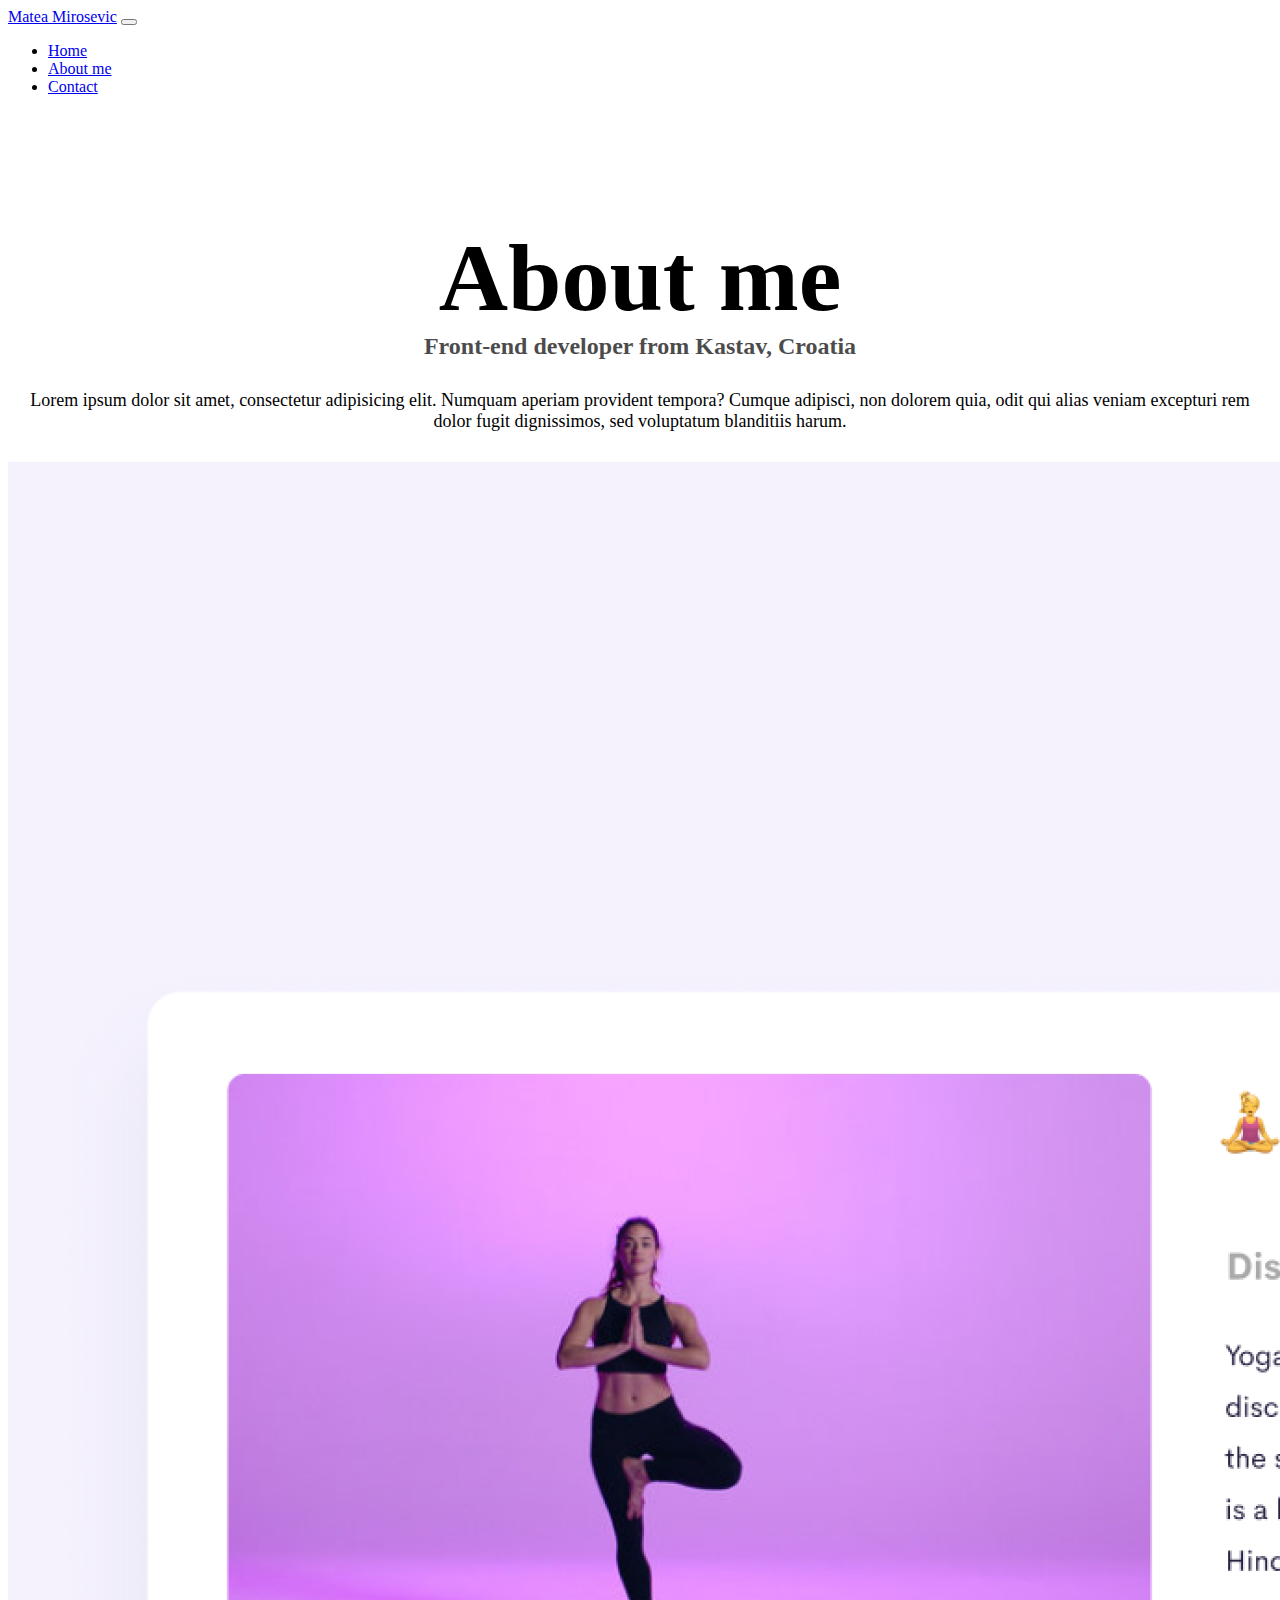
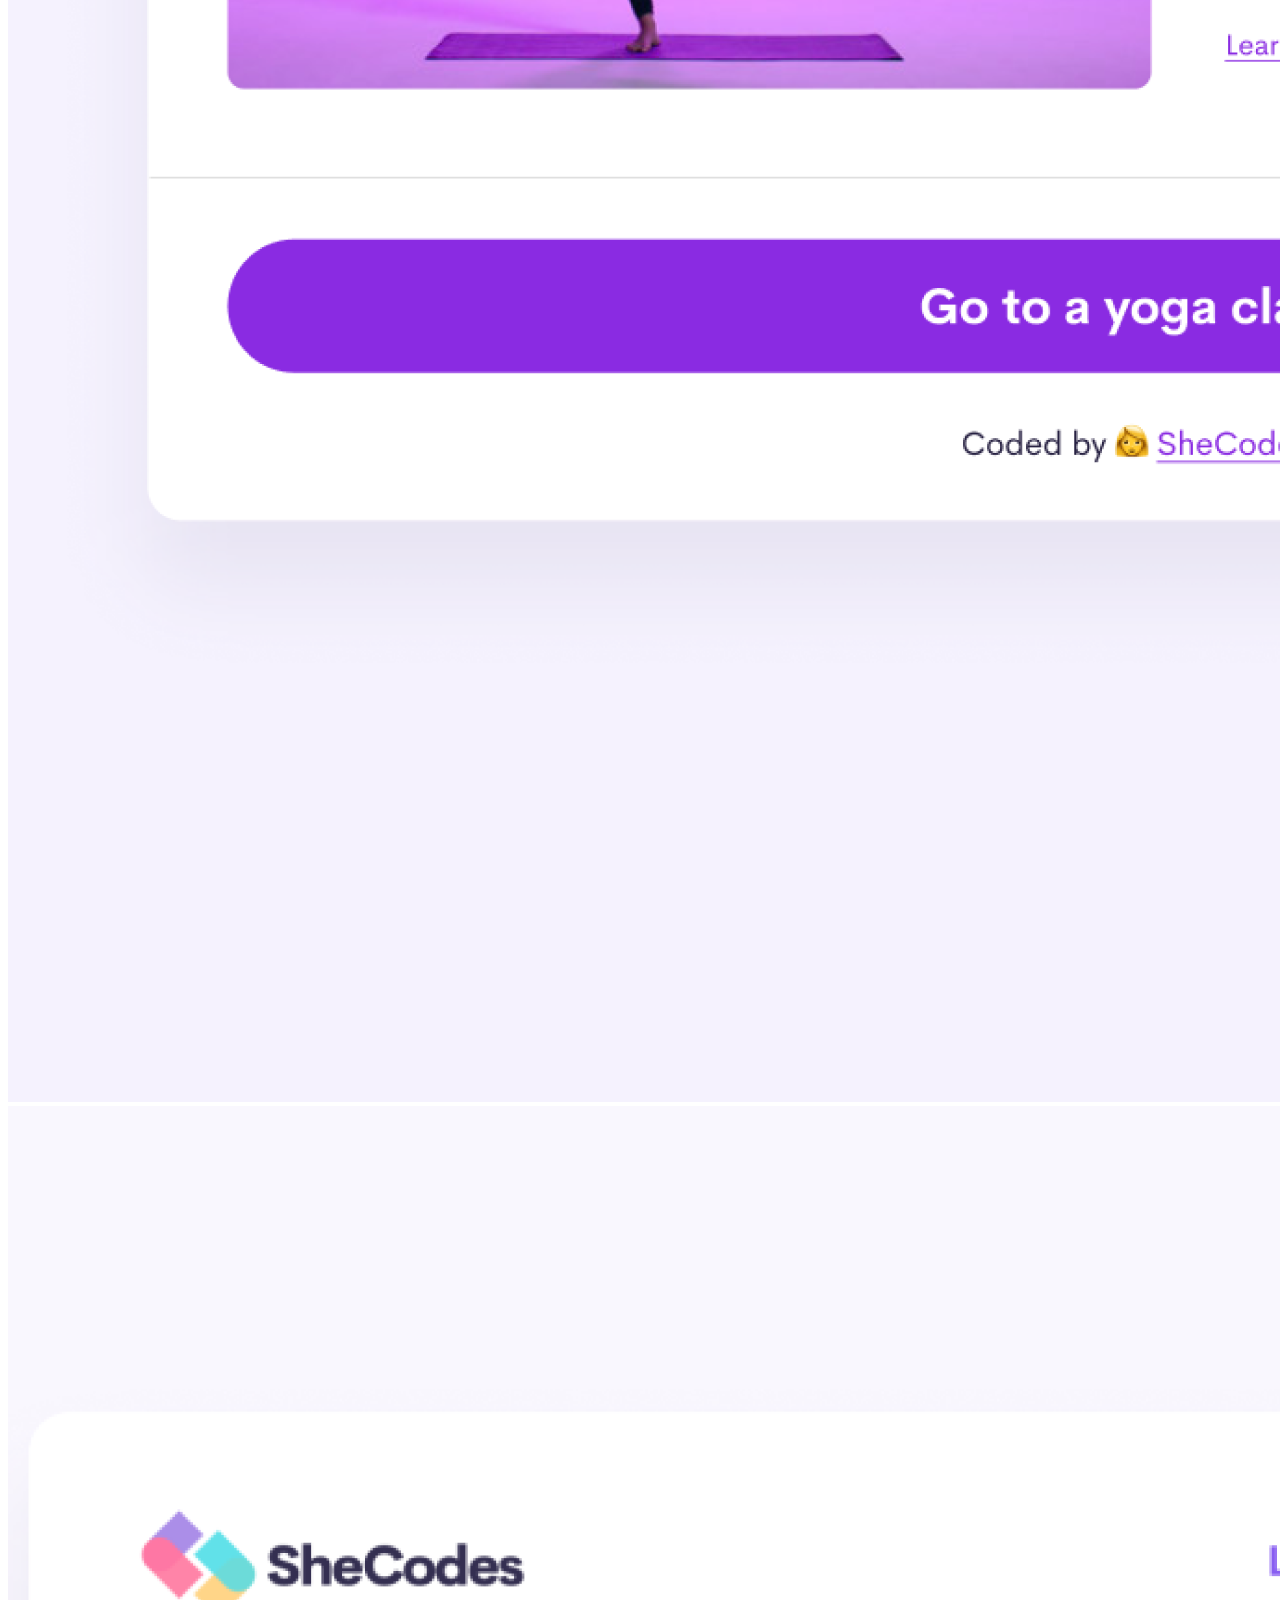
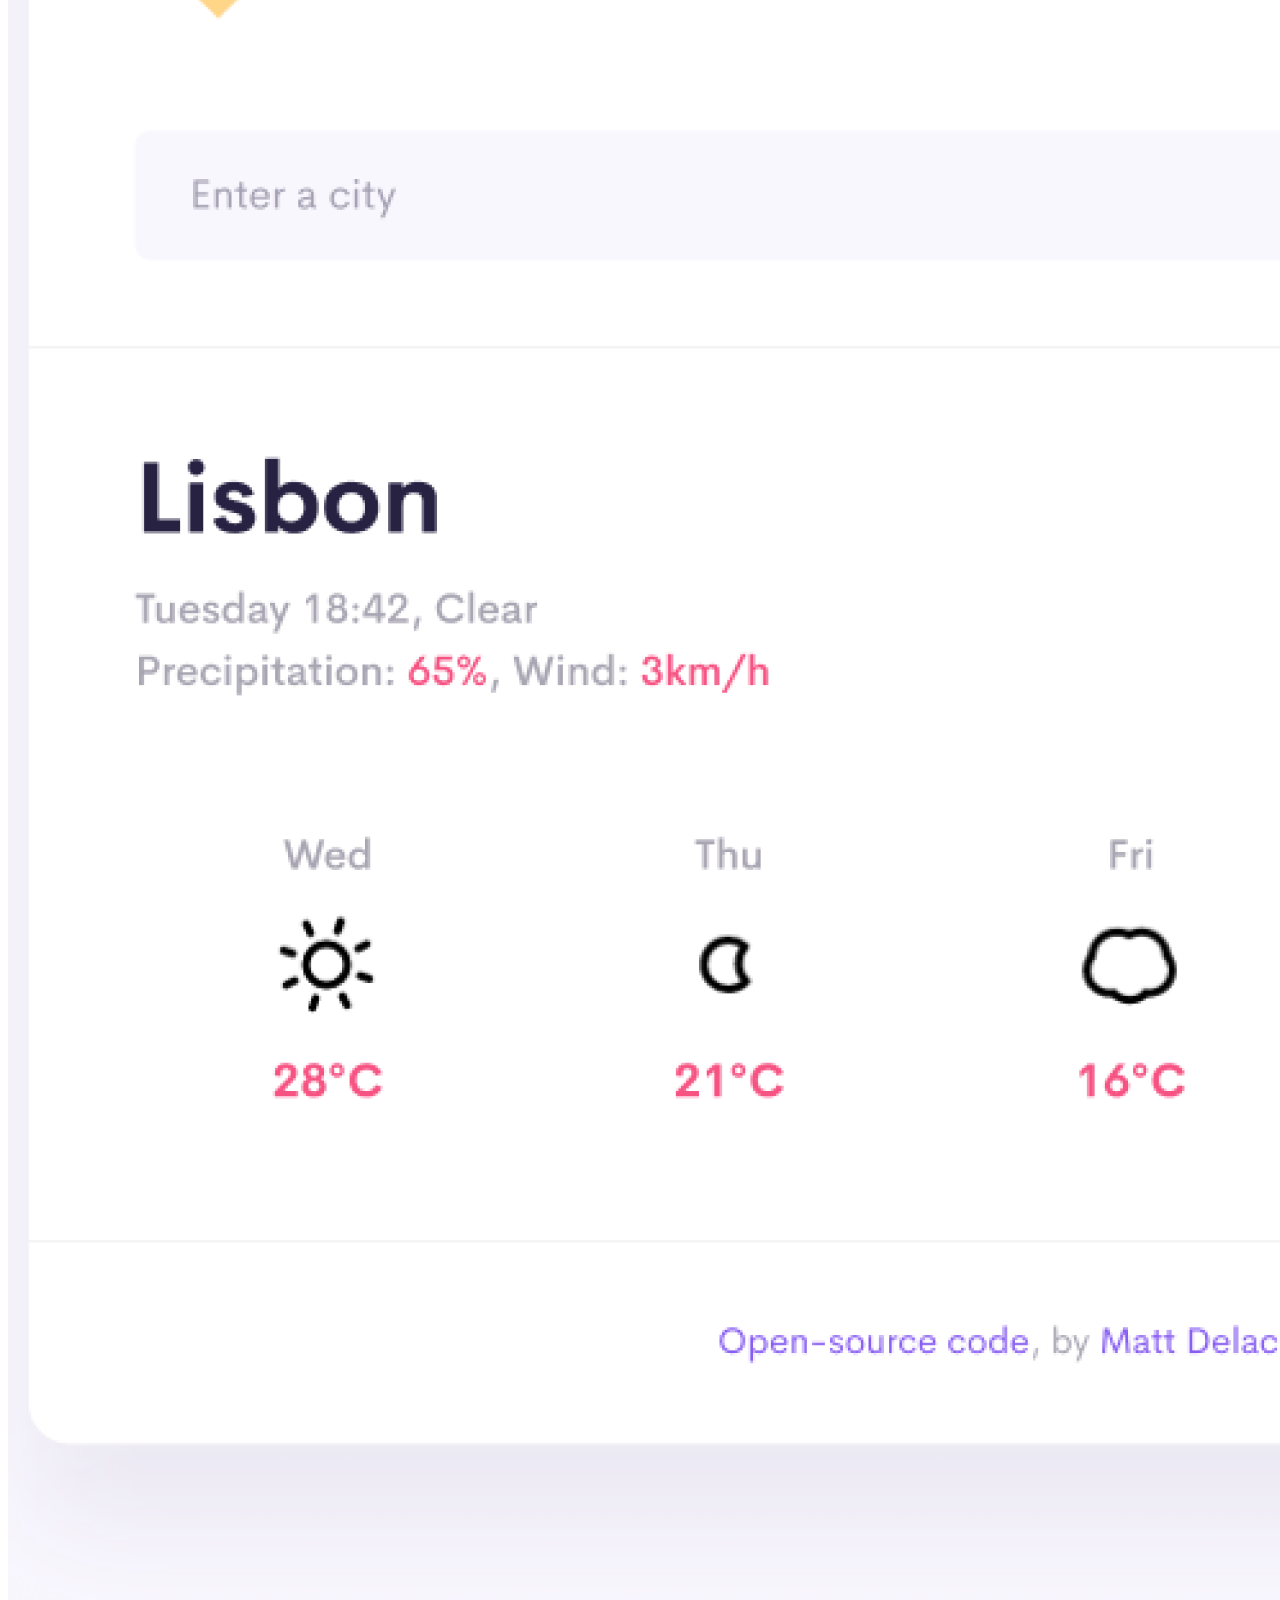
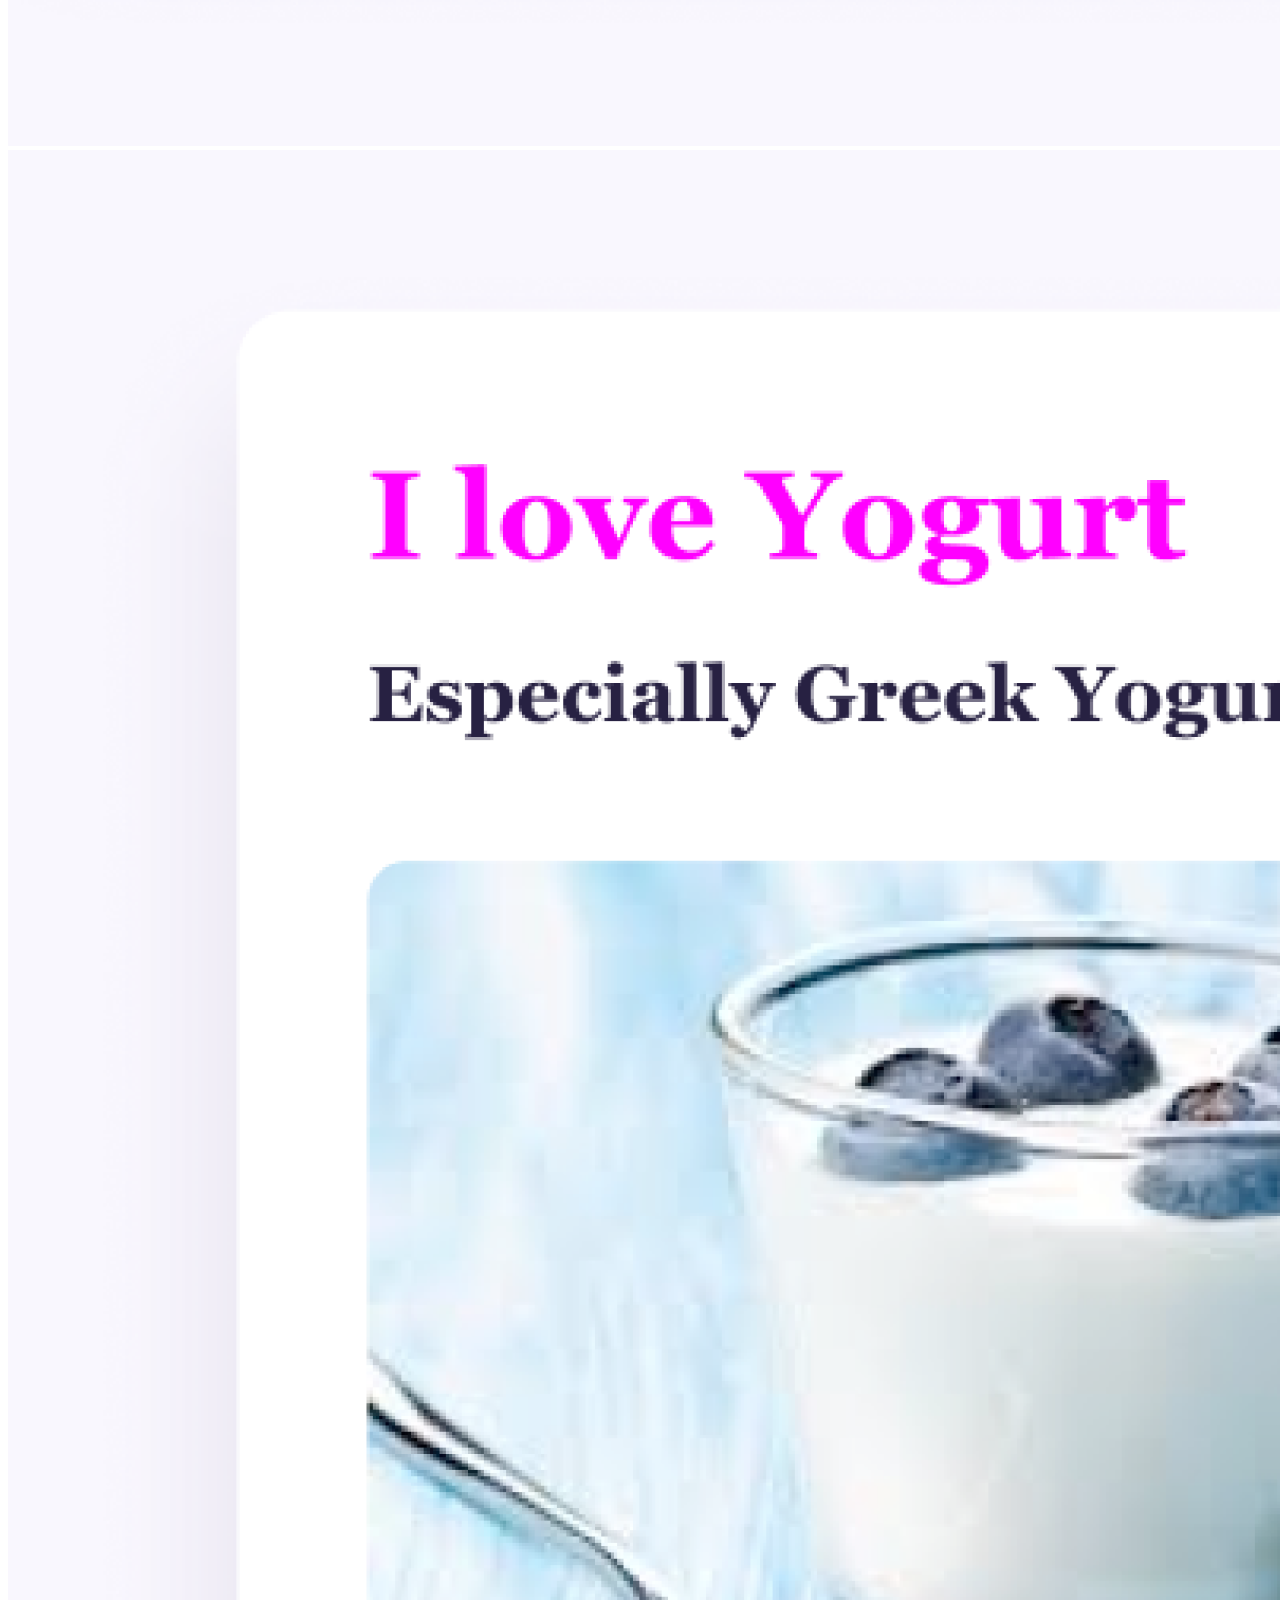
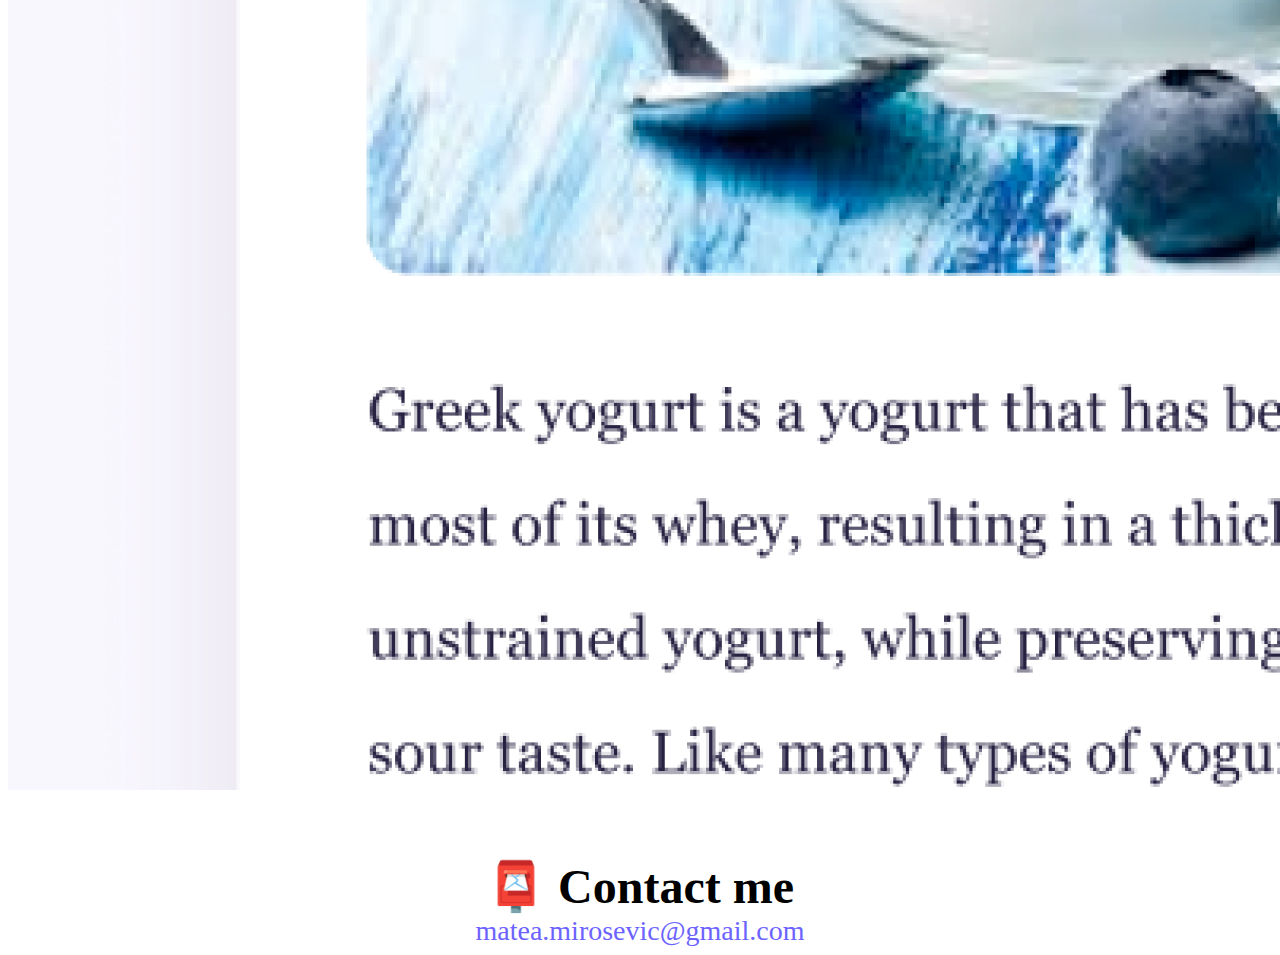
==== about.html @ 3d8accbc "Added correct files this time around" ====
<!DOCTYPE html>
<html lang="en">
  <head>
    <meta charset="UTF-8" />
    <meta http-equiv="X-UA-Compatible" content="IE=edge" />
    <meta name="viewport" content="width=device-width, initial-scale=1.0" />
    <link
      href="https://cdn.jsdelivr.net/npm/bootstrap@5.1.3/dist/css/bootstrap.min.css"
      rel="stylesheet"
      integrity="sha384-1BmE4kWBq78iYhFldvKuhfTAU6auU8tT94WrHftjDbrCEXSU1oBoqyl2QvZ6jIW3"
      crossorigin="anonymous"
    />
    <script
      src="https://cdn.jsdelivr.net/npm/bootstrap@5.1.3/dist/js/bootstrap.bundle.min.js"
      integrity="sha384-ka7Sk0Gln4gmtz2MlQnikT1wXgYsOg+OMhuP+IlRH9sENBO0LRn5q+8nbTov4+1p"
      crossorigin="anonymous"
    ></script>
    <link rel="stylesheet" href="style.css" />
    <title>About Me</title>
  </head>
  <body>
    <nav class="navbar fixed-top navbar-expand-lg navbar-light bg-light">
      <div class="container-fluid">
        <a class="navbar-brand" href="index.html">Matea Mirosevic</a>
        <button
          class="navbar-toggler"
          type="button"
          data-bs-toggle="collapse"
          data-bs-target="#navbarNav"
          aria-controls="navbarNav"
          aria-expanded="false"
          aria-label="Toggle navigation"
        >
          <span class="navbar-toggler-icon"></span>
        </button>
        <div class="collapse navbar-collapse" id="navbarNav">
          <ul class="navbar-nav">
            <li class="nav-item">
              <a class="nav-link" aria-current="page" href="index.html">Home</a>
            </li>
            <li class="nav-item">
              <a class="nav-link active" href="about.html">About me</a>
            </li>
            <li class="nav-item">
              <a class="nav-link" href="about.html#contact">Contact</a>
            </li>
          </ul>
        </div>
      </div>
    </nav>

    <!-- 
    <a href="index.html" class="homepage-link">Back to homepage</a>
    -->
    <h1 class="initial-greeting">About me</h1>
    <h3>Front-end developer from Kastav, Croatia</h3>

    <div class="about-paragraphs ps-5 pe-5">
      <p>
        Lorem ipsum dolor sit amet, consectetur adipisicing elit. Numquam
        aperiam provident tempora? Cumque adipisci, non dolorem quia, odit qui
        alias veniam excepturi rem dolor fugit dignissimos, sed voluptatum
        blanditiis harum.
      </p>
    </div>
    <div class="container">
      <div class="row mt-5">
        <div class="col-md-4">
          <img
            src="images/yoga.png"
            alt=""
            class="img-fluid rounded-1 p-2 shadow"
          />
        </div>
        <div class="col-md-4">
          <img
            src="images/weather.png"
            alt=""
            class="img-fluid rounded-1 p-2 shadow"
          />
        </div>
        <div class="col-md-4">
          <img
            src="images/yogurt.png"
            alt=""
            class="img-fluid rounded-1 p-2 shadow"
          />
        </div>
      </div>
    </div>
    <div id="contact">
      <h2>📮 Contact me</h2>
      <a href="mailto:matea.mirosevic@gmail.com" class="email-link">
        matea.mirosevic@gmail.com
      </a>
    </div>
  </body>
</html>
---- style.css ----
:root {
  --primary-color: #6c63ff;
  --secondary-color: #f5f2fe;
  --box-shadow: 0 5px 10px rgba(0, 0, 0, 0.3);
}

/*body {
  margin: 60px auto;
  max-width: 800px;
}*/

h1,
h2,
h3 {
  text-align: center;
  margin: 0;
}

h1 {
  font-size: 96px;
}

h2 {
  font-size: 48px;
}

.initial-greeting {
  margin-top: 10%;
}

h3 {
  font-size: 24px;
  opacity: 0.7;
}

p {
  /*background: var(--secondary-color);
  padding: 20px;
  border-radius: 4px;
  line-height: 1.5;*/
  font-size: 18px;
  text-align: center;
}

.navigation-links {
  display: flex;
  margin-top: 40px;
  justify-content: center;
}

.navigation-links a {
  margin: 20px;
}

.primary-link {
  border-radius: 4px;
  padding: 20px 15px;
  text-decoration: none;
  text-transform: capitalize;
  background: var(--primary-color);
  box-shadow: var(--box-shadow);
  color: white;
}

.secondary-link {
  border-radius: 4px;
  padding: 20px 15px;
  text-decoration: none;
  text-transform: capitalize;
  color: var(--primary-color);
  border: 1px solid var(--primary-color);
}

.homepage-link {
  color: var(--primary-color);
  text-align: center;
  display: block;
}

.about-paragraphs {
  /*display: flex;*/
  margin: 30px 0;
}

.about-paragraphs p {
  margin: 10px;
}

.email-link {
  display: flex;
  justify-content: center;
  color: var(--primary-color);
  font-size: 28px;
  text-decoration: none;
}

.email-link:hover {
  text-decoration: underline;
}

#contact {
  margin-top: 4em;
}
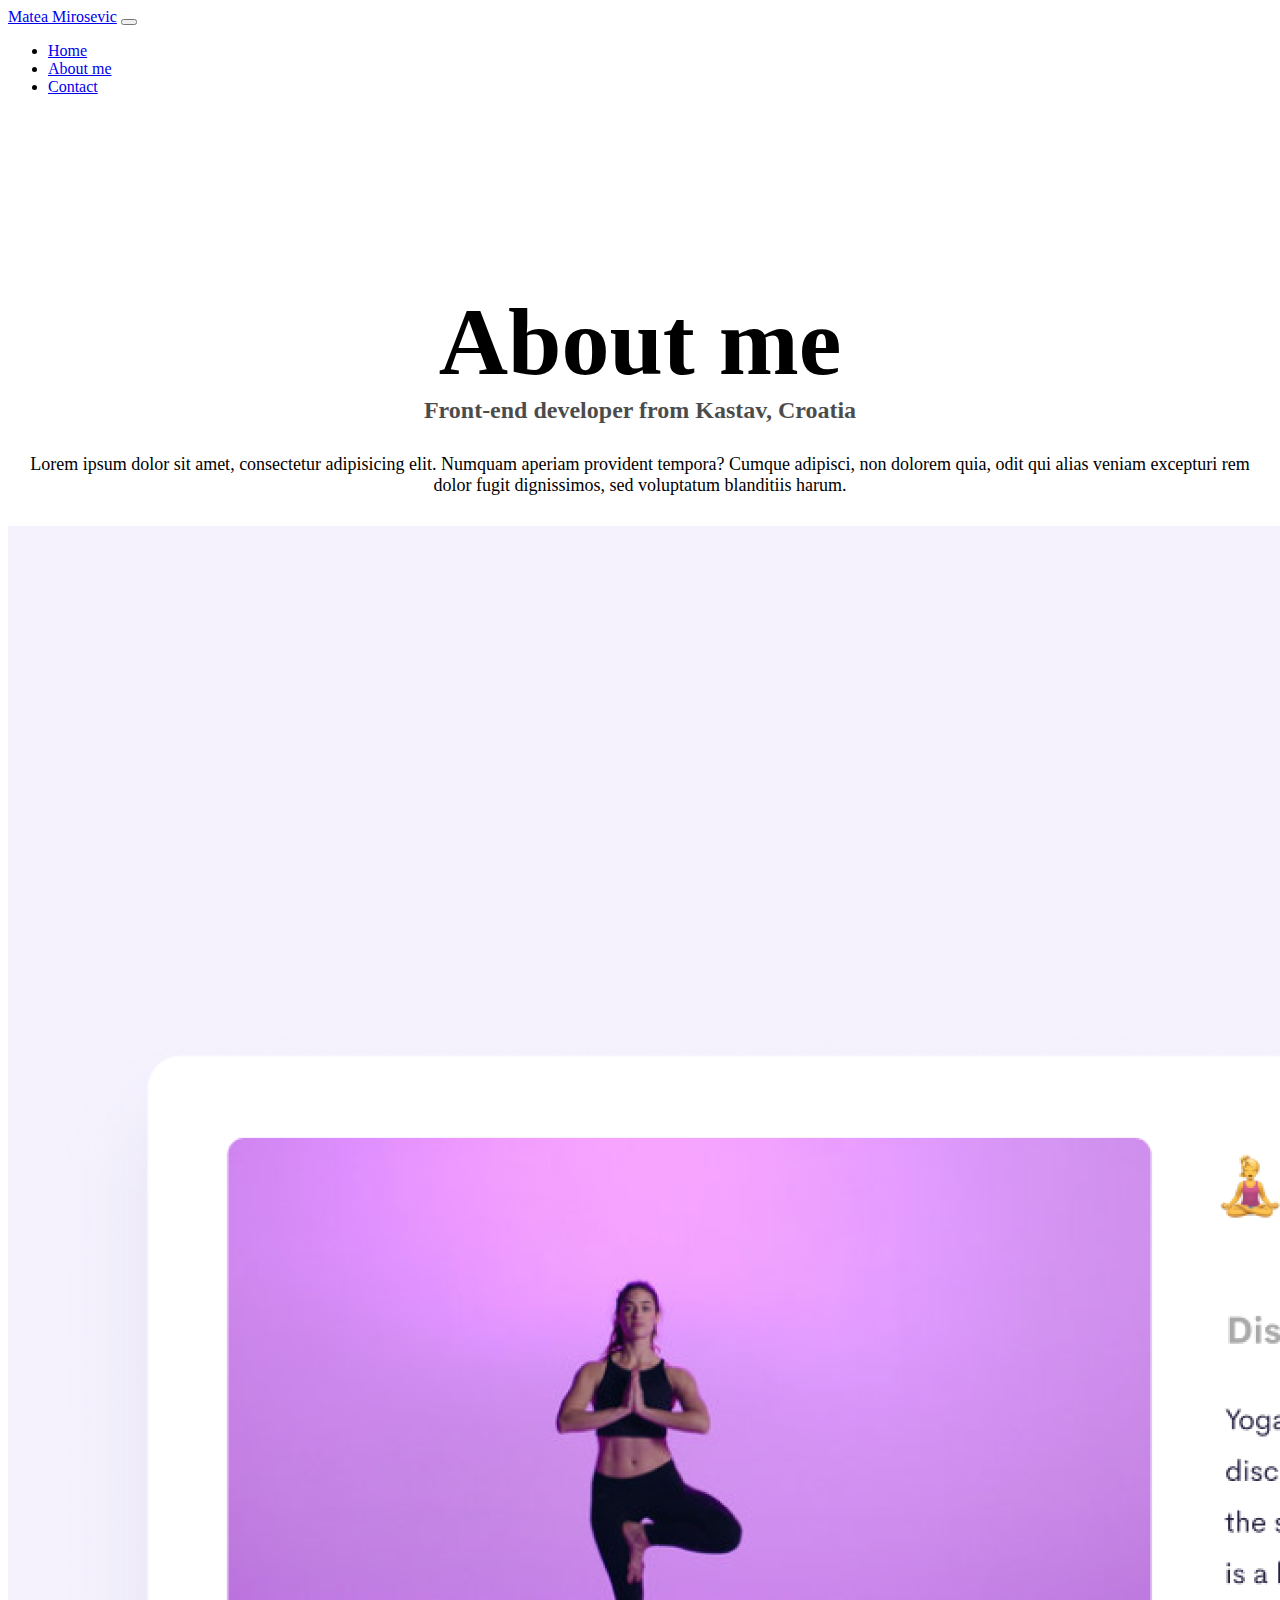
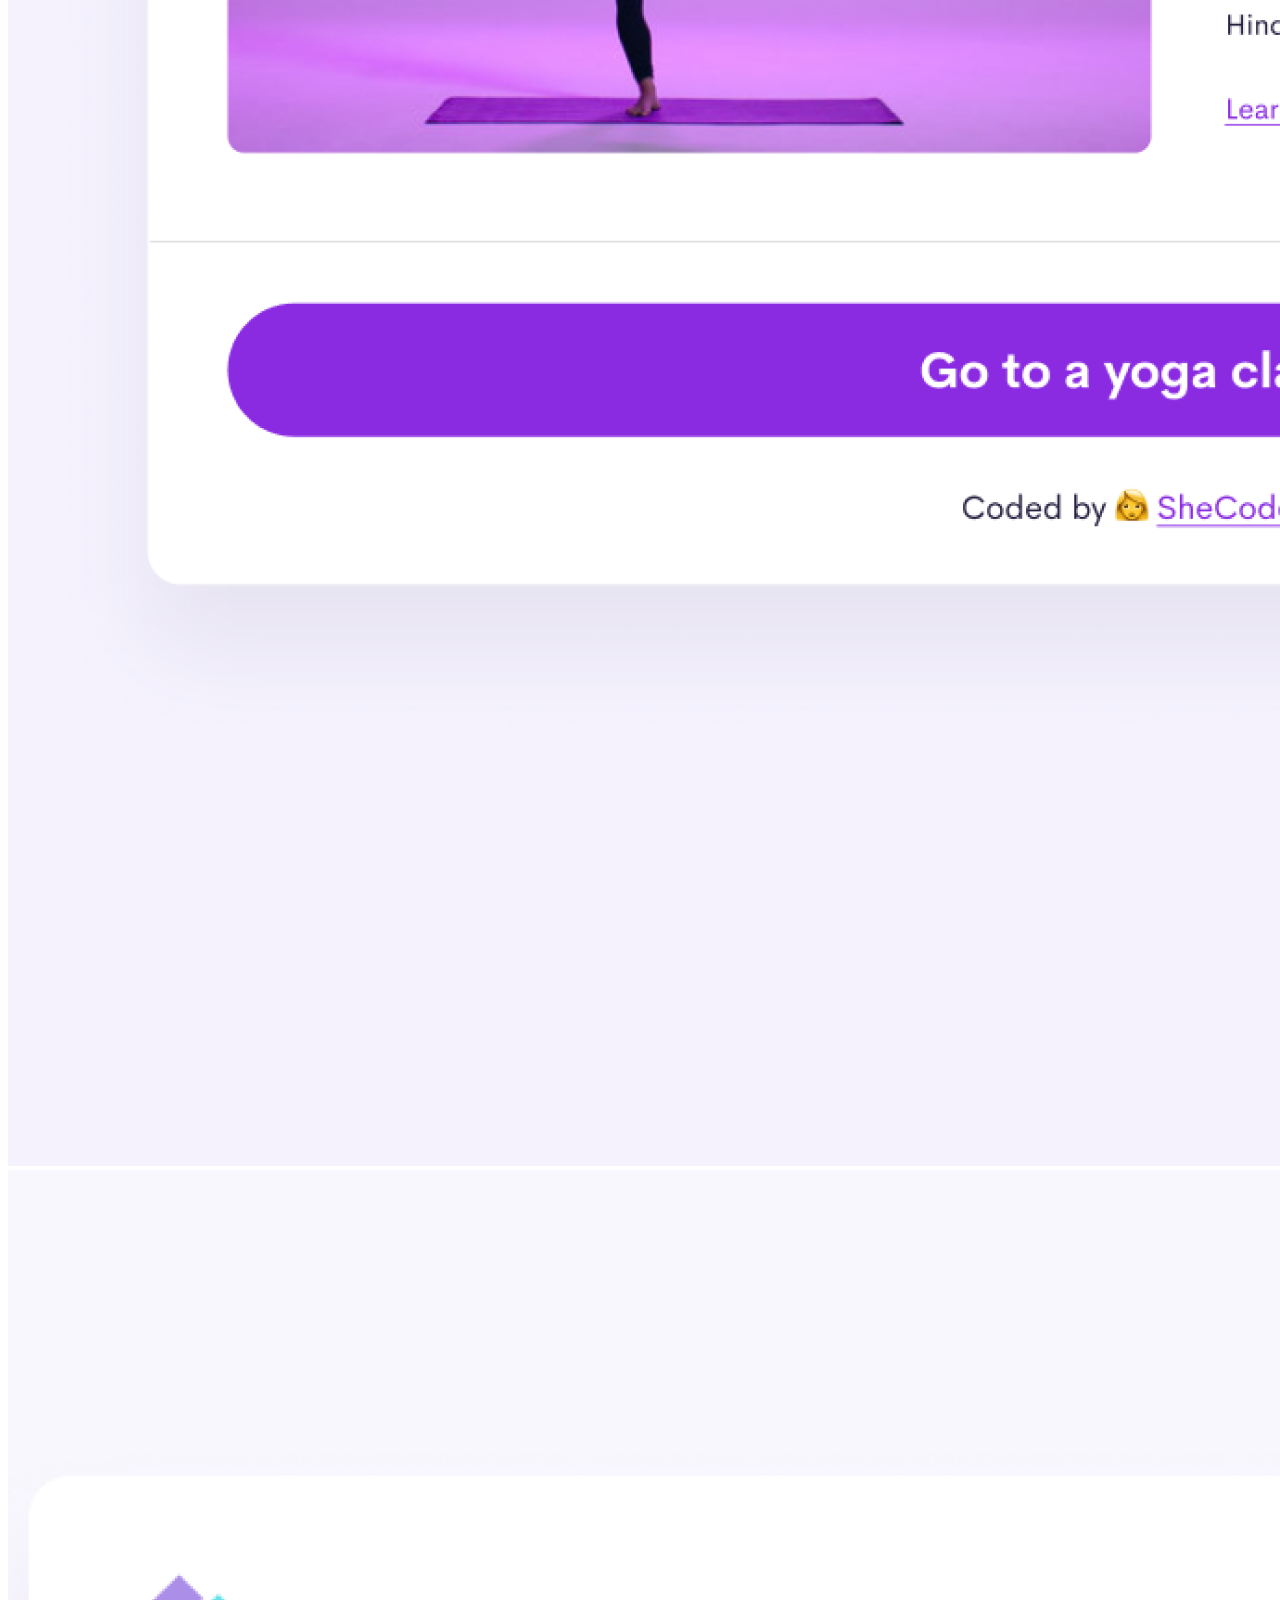
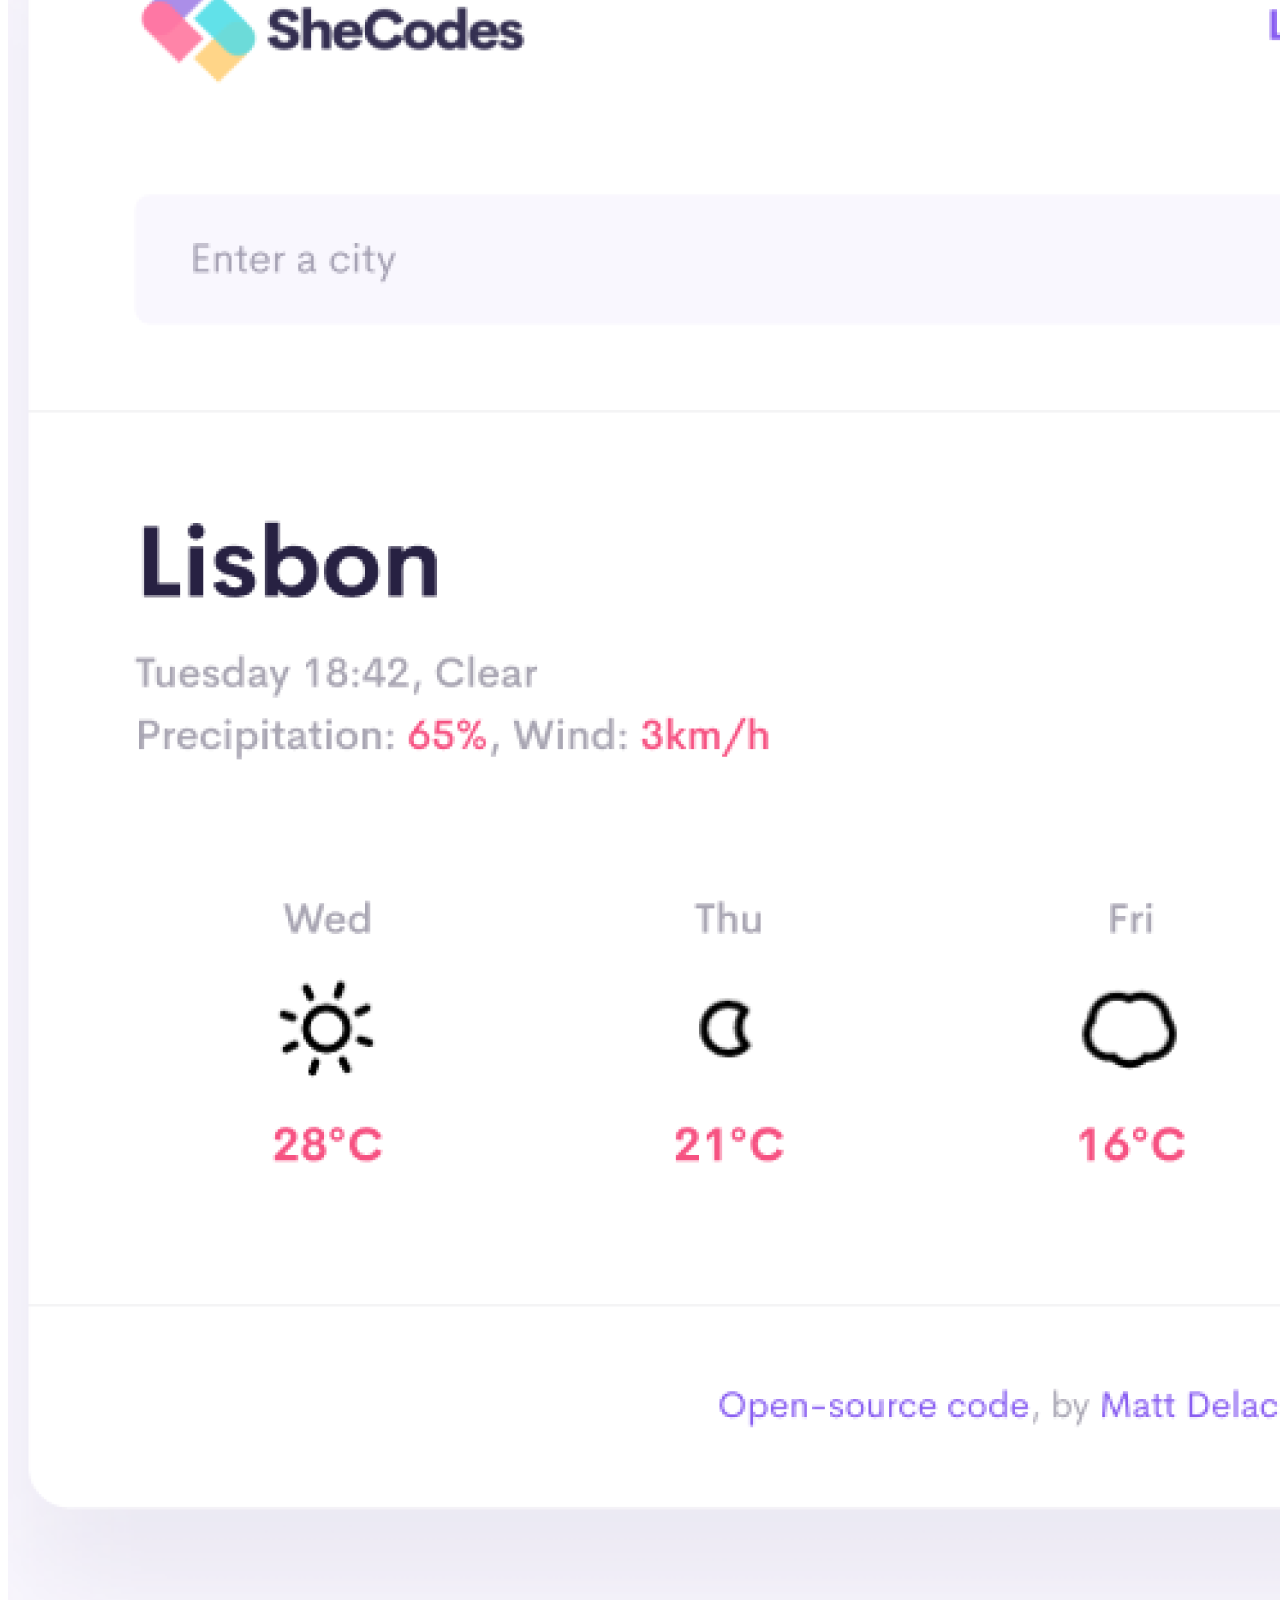
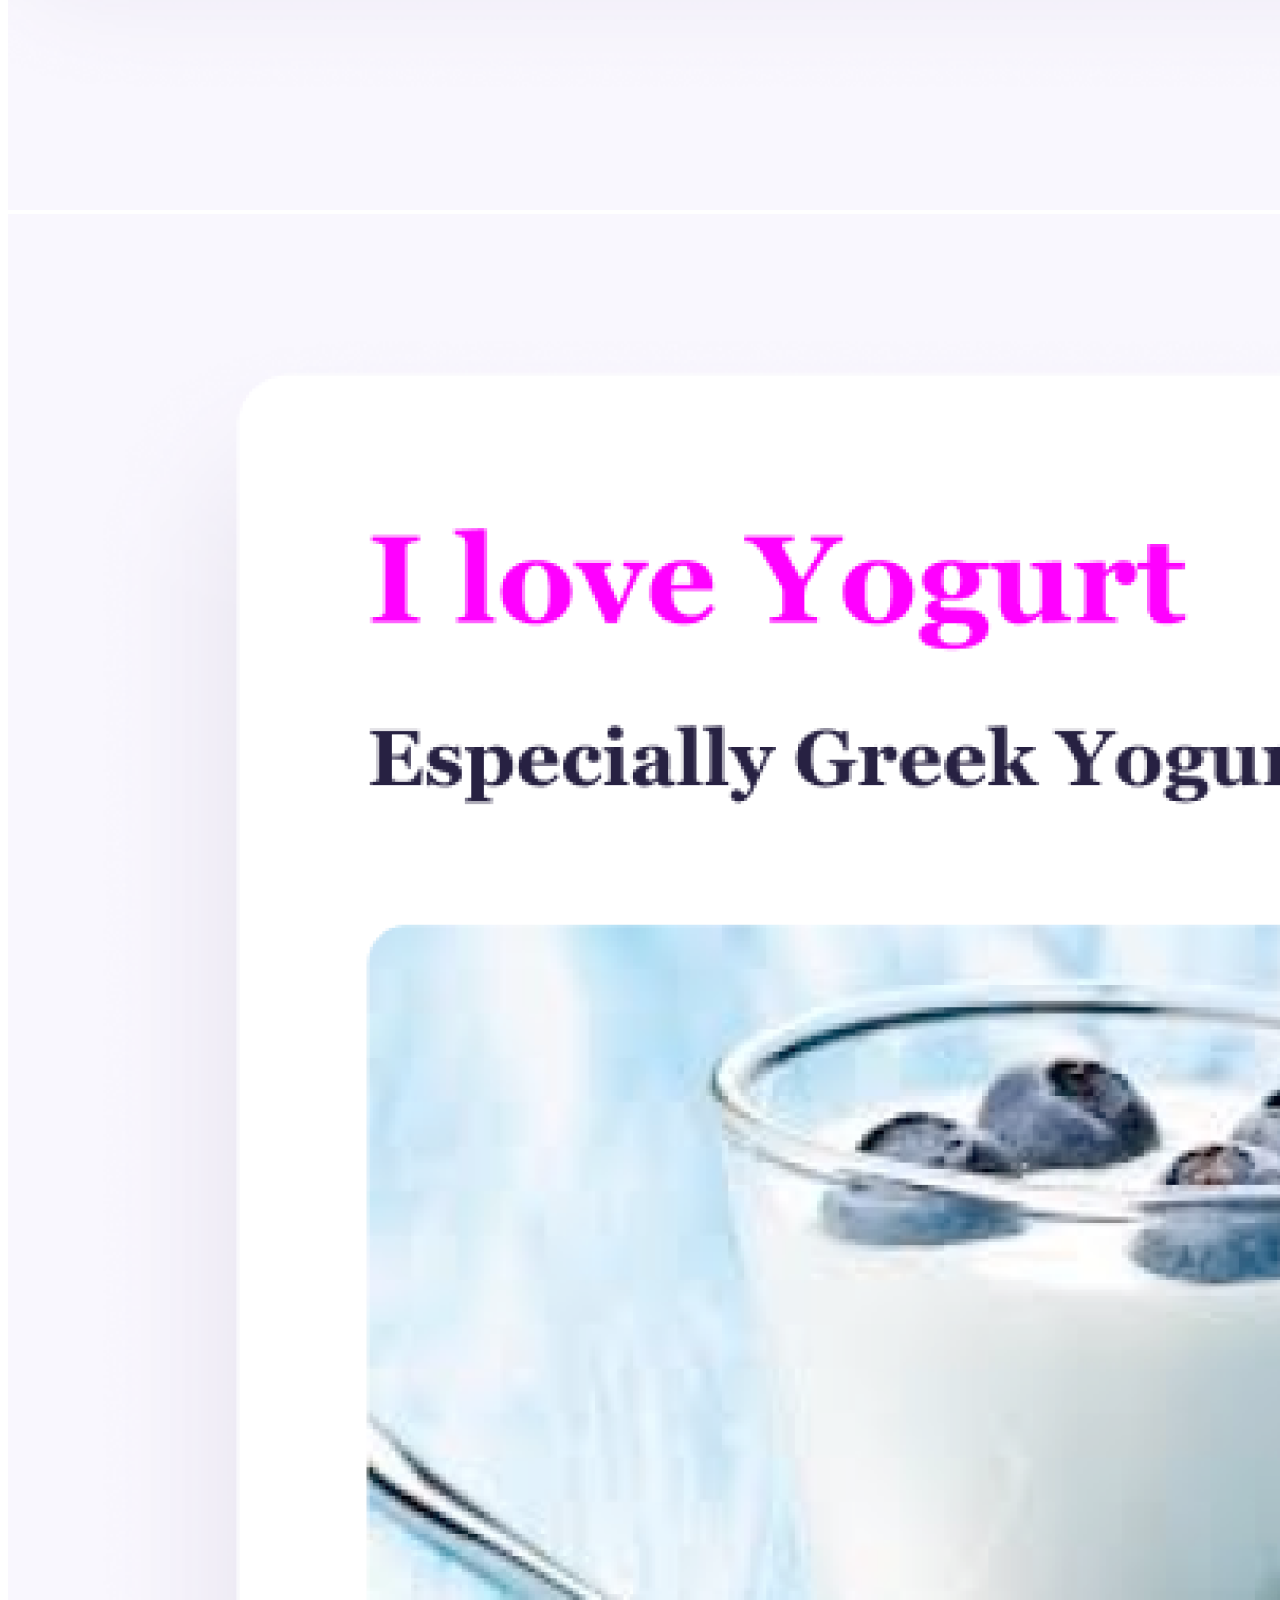
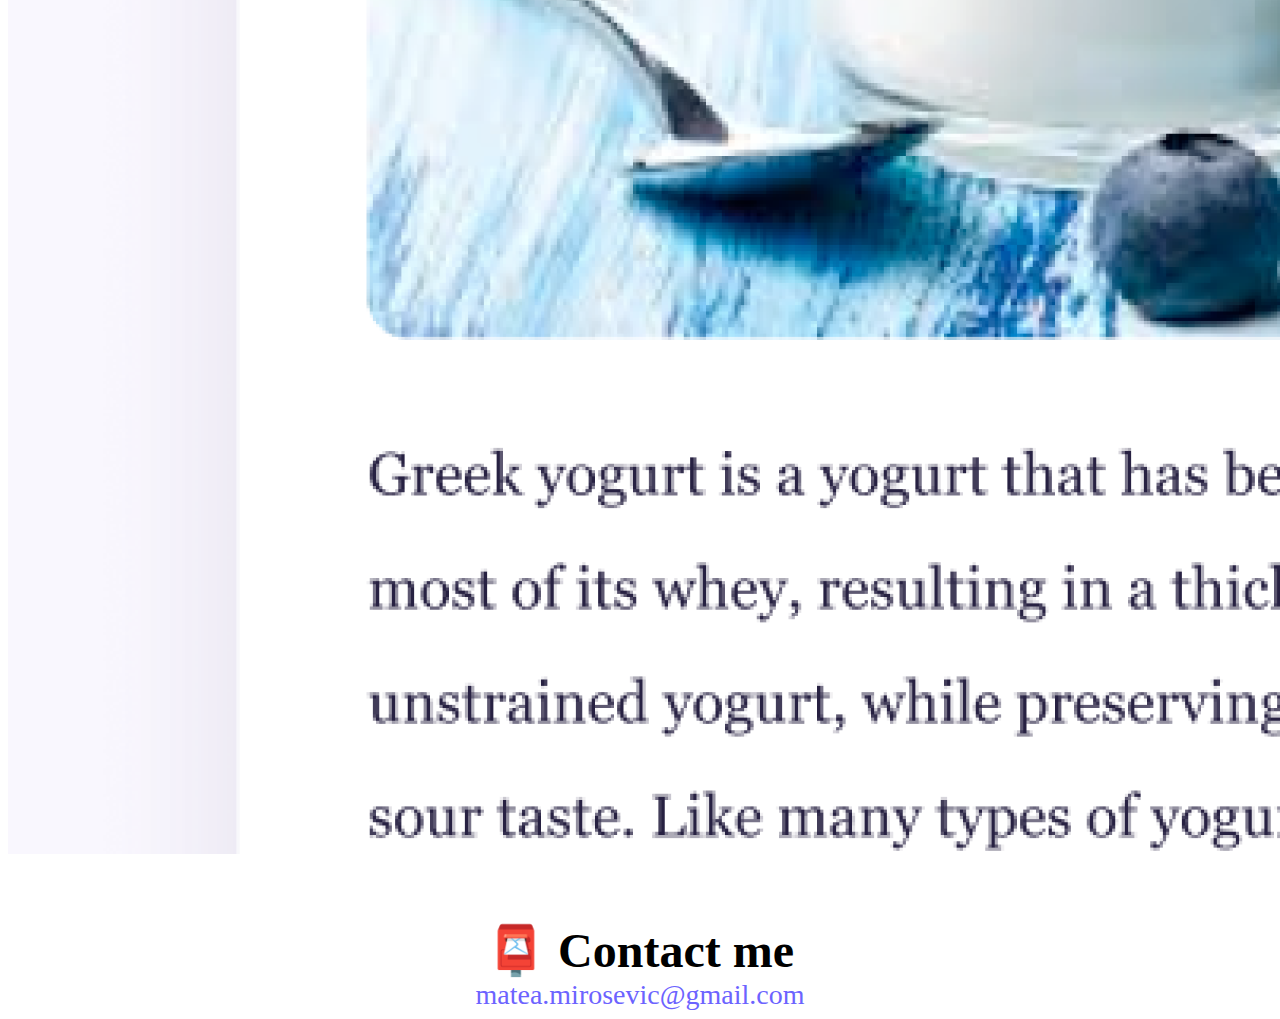
==== commit 4087961f: "More SEO improvement, more small fixes, figured out column ordering didn't work after all" ====
--- a/about.html
+++ b/about.html
@@ -4,6 +4,10 @@
     <meta charset="UTF-8" />
     <meta http-equiv="X-UA-Compatible" content="IE=edge" />
     <meta name="viewport" content="width=device-width, initial-scale=1.0" />
+    <meta
+      name="description"
+      content="This is a personal (practice) website for an aspiring developer!"
+    />
     <link
       href="https://cdn.jsdelivr.net/npm/bootstrap@5.1.3/dist/css/bootstrap.min.css"
       rel="stylesheet"
@@ -15,13 +19,13 @@
       integrity="sha384-ka7Sk0Gln4gmtz2MlQnikT1wXgYsOg+OMhuP+IlRH9sENBO0LRn5q+8nbTov4+1p"
       crossorigin="anonymous"
     ></script>
-    <link rel="stylesheet" href="style.css" />
-    <title>About Me</title>
+    <link rel="stylesheet" href="/style.css" />
+    <title>About Me - Matea Mirosevic</title>
   </head>
   <body>
     <nav class="navbar fixed-top navbar-expand-lg navbar-light bg-light">
       <div class="container-fluid">
-        <a class="navbar-brand" href="index.html">Matea Mirosevic</a>
+        <a class="navbar-brand" title="Homepage" href="/">Matea Mirosevic</a>
         <button
           class="navbar-toggler"
           type="button"
@@ -36,13 +40,22 @@
         <div class="collapse navbar-collapse" id="navbarNav">
           <ul class="navbar-nav">
             <li class="nav-item">
-              <a class="nav-link" aria-current="page" href="index.html">Home</a>
+              <a class="nav-link" aria-current="page" title="Homepage" href="/"
+                >Home</a
+              >
             </li>
             <li class="nav-item">
-              <a class="nav-link active" href="about.html">About me</a>
+              <a class="nav-link active" title="About Matea" href="/about.html"
+                >About me</a
+              >
             </li>
             <li class="nav-item">
-              <a class="nav-link" href="about.html#contact">Contact</a>
+              <a
+                class="nav-link"
+                title="Contact Matea"
+                href="/about.html#contact"
+                >Contact</a
+              >
             </li>
           </ul>
         </div>
@@ -65,24 +78,24 @@
     </div>
     <div class="container">
       <div class="row mt-5">
-        <div class="col-md-4">
+        <div class="col-md-4 mt-3 mb-3">
           <img
-            src="images/yoga.png"
-            alt=""
+            src="/images/yoga.png"
+            alt="screenshot of a yoga website"
             class="img-fluid rounded-1 p-2 shadow"
           />
         </div>
-        <div class="col-md-4">
+        <div class="col-md-4 mt-3 mb-3">
           <img
-            src="images/weather.png"
-            alt=""
+            src="/images/weather.png"
+            alt="screenshot of a weather app"
             class="img-fluid rounded-1 p-2 shadow"
           />
         </div>
-        <div class="col-md-4">
+        <div class="col-md-4 mt-3 mb-3">
           <img
-            src="images/yogurt.png"
-            alt=""
+            src="/images/yogurt.png"
+            alt="sceenshot of a yogurt website"
             class="img-fluid rounded-1 p-2 shadow"
           />
         </div>
@@ -90,7 +103,11 @@
     </div>
     <div id="contact">
       <h2>📮 Contact me</h2>
-      <a href="mailto:matea.mirosevic@gmail.com" class="email-link">
+      <a
+        href="mailto:matea.mirosevic@gmail.com"
+        title="Matea's email"
+        class="email-link"
+      >
         matea.mirosevic@gmail.com
       </a>
     </div>
--- a/style.css
+++ b/style.css
@@ -2,6 +2,8 @@
   --primary-color: #6c63ff;
   --secondary-color: #f5f2fe;
   --box-shadow: 0 5px 10px rgba(0, 0, 0, 0.3);
+  --maximum-yellow-red: #f5b632ff;
+  --alloy-orange: #c0651eff;
 }
 
 /*body {
@@ -24,10 +26,6 @@
   font-size: 48px;
 }
 
-.initial-greeting {
-  margin-top: 10%;
-}
-
 h3 {
   font-size: 24px;
   opacity: 0.7;
@@ -42,6 +40,22 @@
   text-align: center;
 }
 
+@media (max-width: 900px) {
+  h1 {
+    font-size: 50px;
+    line-height: 1.4;
+  }
+
+  h2 {
+    font-size: 40px;
+    line-height: 1.1;
+  }
+}
+
+.initial-greeting {
+  margin-top: 15%;
+}
+
 .navigation-links {
   display: flex;
   margin-top: 40px;
@@ -50,6 +64,10 @@
 
 .navigation-links a {
   margin: 20px;
+}
+
+a:hover {
+  color: var(--maximum-yellow-red);
 }
 
 .primary-link {
